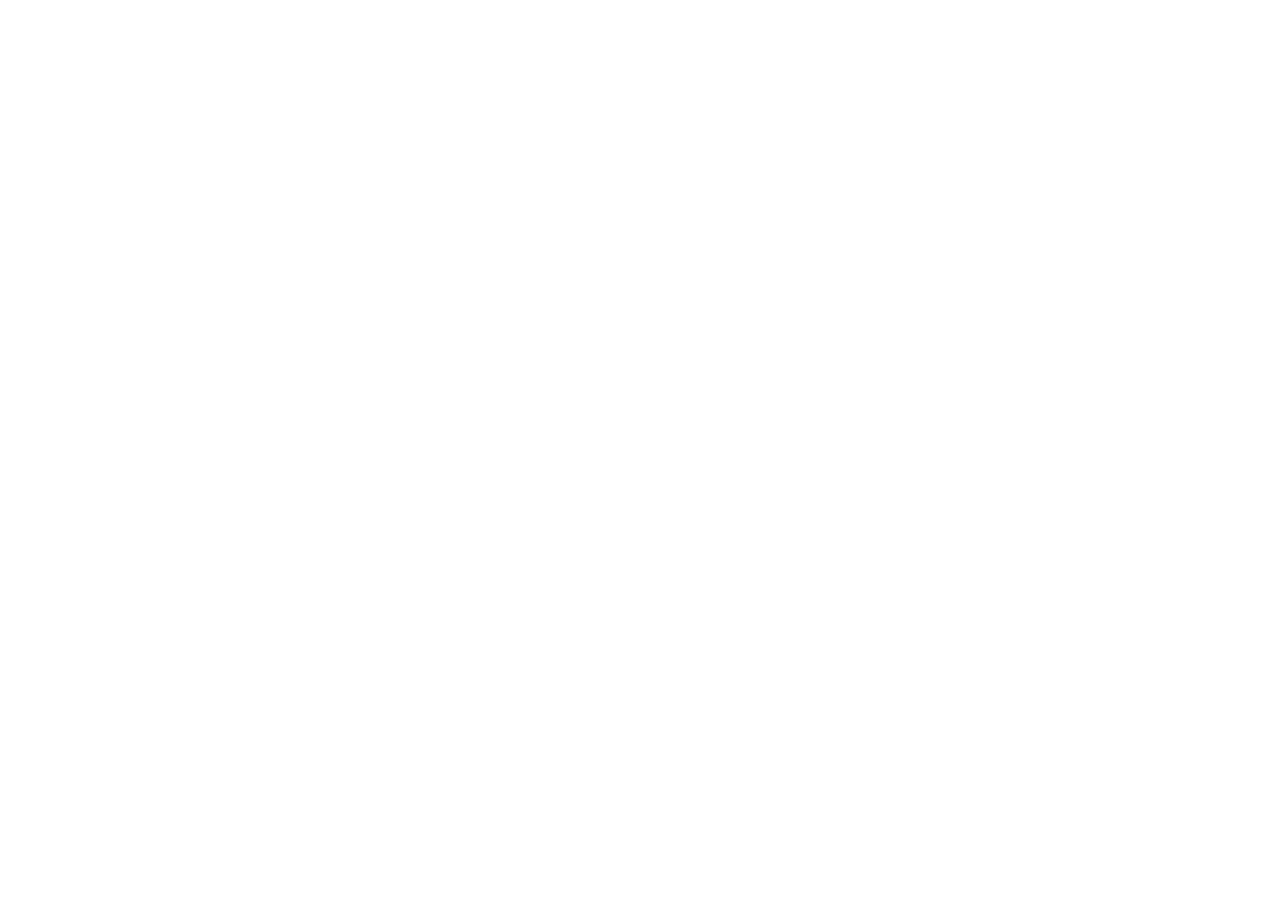
==== index.html @ 593c9388 "primer commit" ====
<!DOCTYPE html>
<html lang="en">
<head>
    <meta charset="UTF-8">
    <meta http-equiv="X-UA-Compatible" content="IE=edge">
    <meta name="viewport" content="width=device-width, initial-scale=1.0">
    <title>Document</title>
    <link rel="stylesheet" href="assets/css/bootstrap.css">
</head>
<body>
    
</body>
</html>
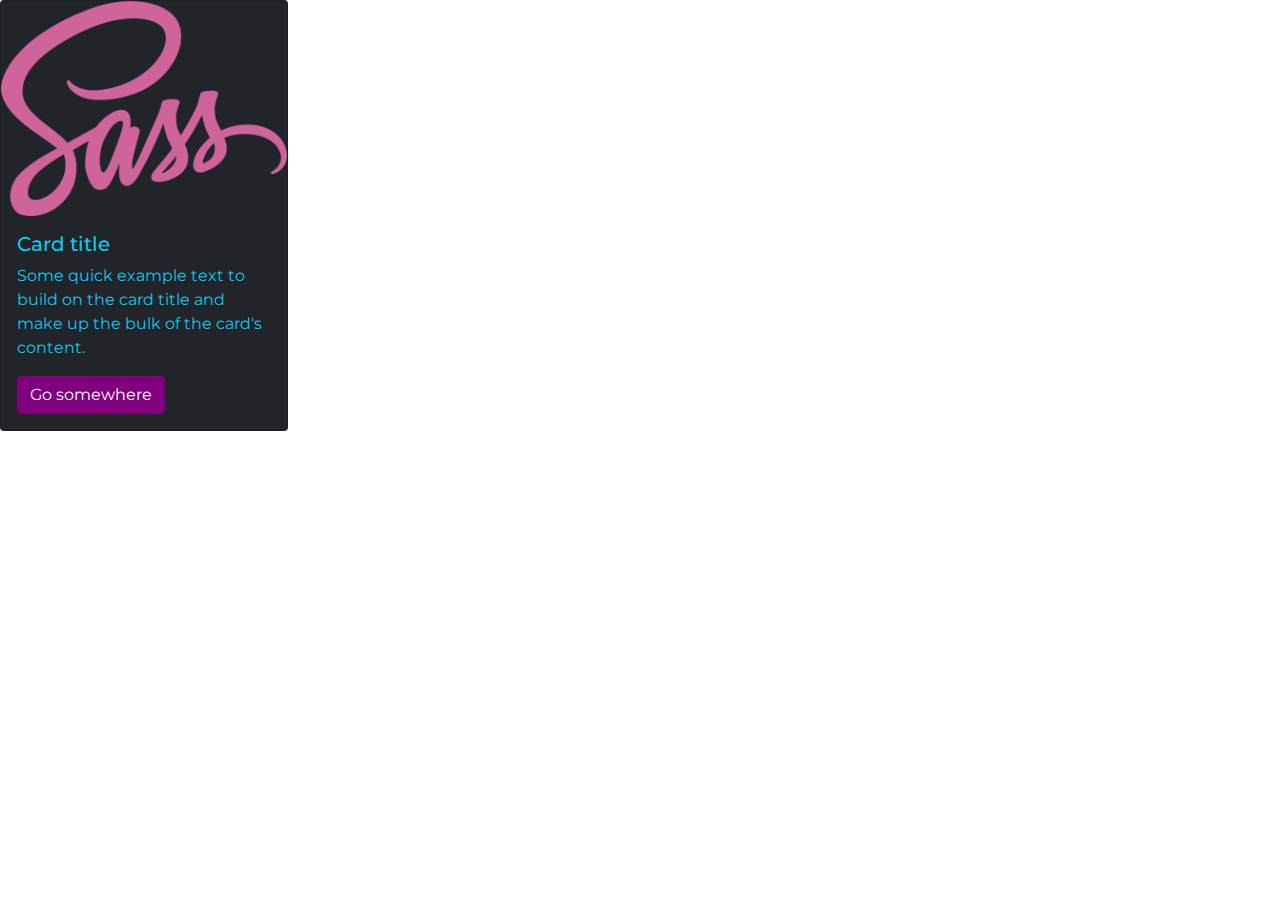
==== commit 168b4faa: "background img y font" ====
--- a/index.html
+++ b/index.html
@@ -4,10 +4,18 @@
     <meta charset="UTF-8">
     <meta http-equiv="X-UA-Compatible" content="IE=edge">
     <meta name="viewport" content="width=device-width, initial-scale=1.0">
-    <title>Document</title>
+    <title>SassDL</title>
     <link rel="stylesheet" href="assets/css/bootstrap.css">
 </head>
 <body>
+    <div class="card" style="width: 18rem;">
+        <img src="assets/imgs/sass.png" class="card-img-top" alt="...">
+        <div class="card-body">
+          <h5 class="card-title">Card title</h5>
+          <p class="card-text">Some quick example text to build on the card title and make up the bulk of the card's content.</p>
+          <a href="#" class="btn btn-primary">Go somewhere</a>
+        </div>
+      </div>
     
 </body>
 </html>